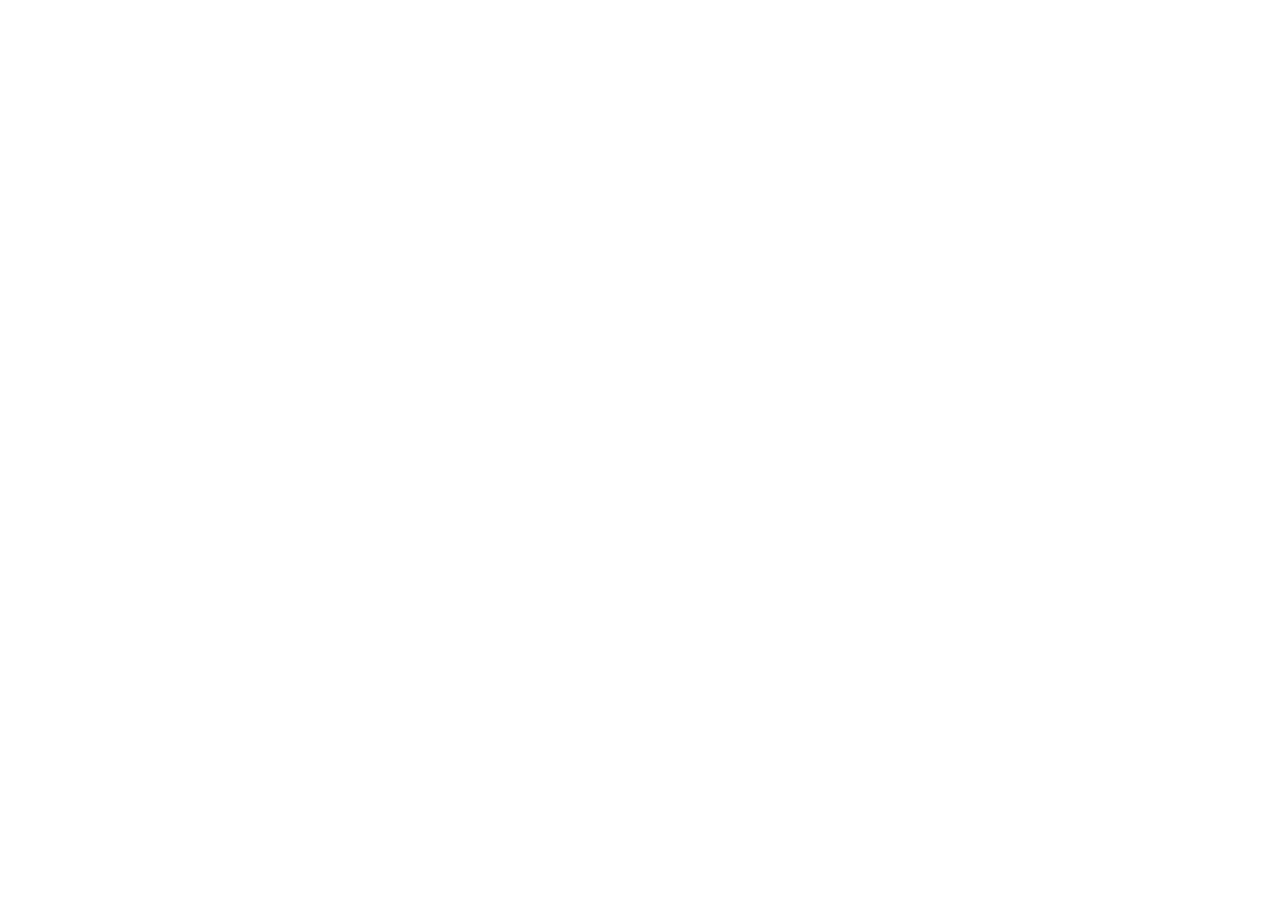
==== index.html @ 9f05d8c0 "first commit" ====
<!DOCTYPE html>
<html lang="pt-br">
<head>

  <meta charset="UTF-8">
  <meta http-equiv="X-UA-Compatible" content="IE=edge">
  <meta name="viewport" content="width=device-width, initial-scale=1.0">

 <link rel="preconnect" href="https://fonts.googleapis.com">
 <link rel="preconnect" href="https://fonts.gstatic.com" crossorigin>
 <link href="https://fonts.googleapis.com/css2?family=Roboto:wght@400;500;700&display=swap" rel="stylesheet">

  <title>Login</title>
  <link rel="stylesheet" href="style.css">
</head>
<body>
  
</body>
</html>
---- style.css ----
* {
  margin: 0;
  border: 0;
  padding: 0;
  box-sizing: border-box;
  font-family: 'Roboto', sans-serif;
}
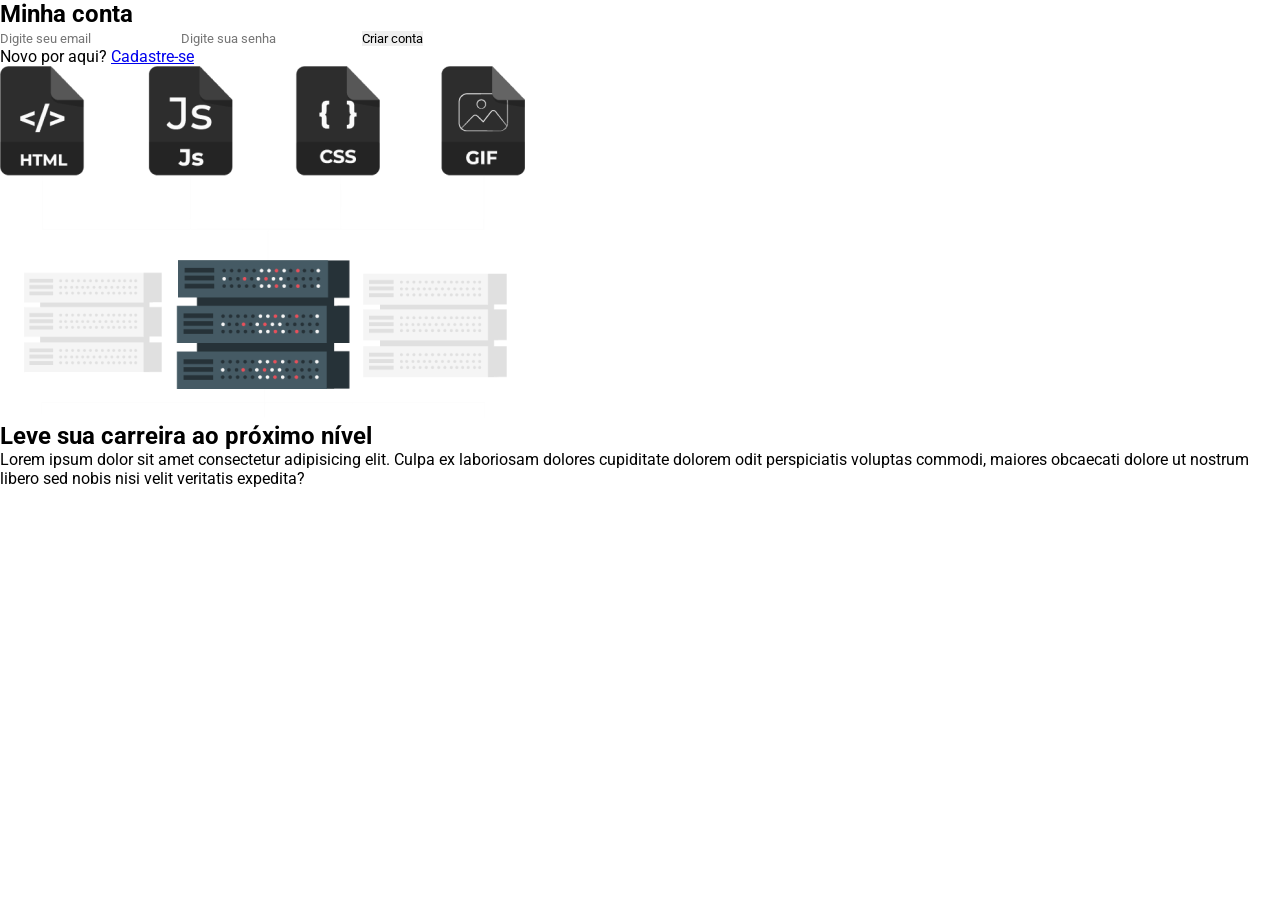
==== commit e8390b95: "feat: project layout" ====
--- a/index.html
+++ b/index.html
@@ -15,5 +15,32 @@
 </head>
 <body>
   
+  <main class="container">
+
+    <section class="left">
+      <h1>Minha conta</h1>
+
+      <form action="">
+        <input type="email" placeholder="Digite seu email" name="email">
+        <input type="password" placeholder="Digite sua senha" name="email">
+
+        <button type="submit">Criar conta</button>
+      </form>
+
+      <div class="area">
+        <span class="link">Novo por aqui? <a href="#">Cadastre-se</a></span>
+      </div>
+
+    </section>
+    
+    <section class="right">
+      <img class="info-img" src="assets/info.png" alt="Informações do projeto">
+
+      <h2 class="subtitle">Leve sua carreira ao próximo nível</h2>
+      <p class="description">Lorem ipsum dolor sit amet consectetur adipisicing elit. Culpa ex laboriosam dolores cupiditate dolorem odit perspiciatis voluptas commodi, maiores obcaecati dolore ut nostrum libero sed nobis nisi velit veritatis expedita?</p>
+    </section>
+
+  </main>
+
 </body>
 </html>
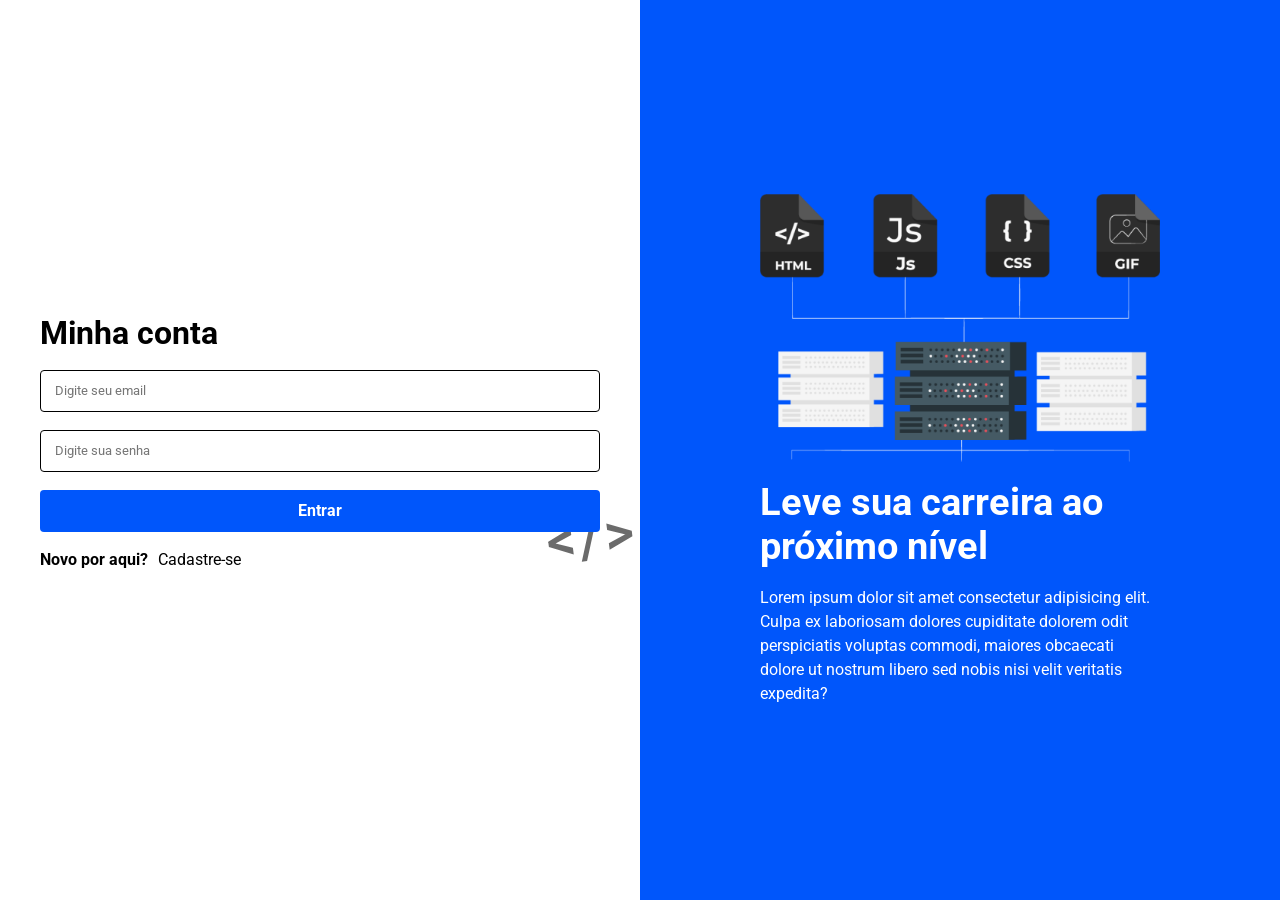
==== commit 2d30ad53: "fix: solving the problem of swapped screens" ====
--- a/index.html
+++ b/index.html
@@ -22,13 +22,13 @@
 
       <form action="">
         <input type="email" placeholder="Digite seu email" name="email">
-        <input type="password" placeholder="Digite sua senha" name="email">
-
-        <button type="submit">Criar conta</button>
+        <input type="password" placeholder="Digite sua senha" name="password">
+        
+        <button type="submit">Entrar</button>
       </form>
 
       <div class="area">
-        <span class="link">Novo por aqui? <a href="#">Cadastre-se</a></span>
+        <span class="link">Novo por aqui? <a href="signup.html">Cadastre-se</a></span>
       </div>
 
     </section>
--- a/style.css
+++ b/style.css
@@ -4,4 +4,196 @@
   padding: 0;
   box-sizing: border-box;
   font-family: 'Roboto', sans-serif;
-}+}
+
+  body {
+    --white: #FFF;
+    --black: #000;
+    --blue: #0056FB;
+    --blue-hover: #008AFB;
+
+
+    background-color: var(--white);
+    width: 100%;
+  }
+
+  .container {
+    display: flex;
+    flex-direction: row;
+    align-items: center;
+    justify-content: center;
+    margin: 0 auto;
+  }
+
+  .left {
+    flex: 1;
+    display: flex;
+    flex-direction: column;
+    justify-content: center;
+    align-items: center;
+    padding: 0 24px;
+  }
+
+  .left h1 {
+    width: 100%;
+    max-width: 560px;
+    margin-bottom: 18px;
+    font-size: 32px;
+  }
+
+  form {
+    position: relative;
+    display: flex;
+    flex-direction: column;
+    width: 100%;
+    max-width: 560px;
+    z-index: 9;
+  }
+
+  input {
+    border: 1px solid var(--black);
+    border-radius: 4px;
+    margin-bottom: 18px;
+    min-width: 100%;
+    padding: 0 14px;
+  }
+
+  form input[type = "text"], form input[type = "email"], form input[type = "password"] {
+    height: 42px;
+  }
+
+  button {
+    background-color: var(--blue);
+    height: 42px;
+    border-radius: 4px;
+    color: var(--white);
+    font-size: 16px;
+    font-weight: bold;
+    width: 100%;
+    max-width: 560px;
+    cursor: pointer;
+    margin-bottom: 18px;
+    transition: background-color 0.5s linear;
+    z-index: 2;
+  }
+
+  button:hover {
+    background-color: var(--blue-hover);
+  }
+
+  .area {
+    width: 100%;
+    max-width: 560px;
+    margin-bottom: 18px;
+  }
+
+  .link {
+    align-self: self-start;
+    font-weight: bold;
+  }
+
+  .link a {
+    text-decoration: none;
+    color: var(--black);
+    font-weight: normal;
+    margin-left: 6px;
+    transition: color 0.5s;
+  }
+
+  .link a:hover {
+    color: var(--blue-hover);
+  }
+
+  .right {
+    flex: 1;
+    background-color: var(--blue);
+    height: 100vh;
+    display: flex;
+    flex-direction: column;
+    align-items: center;
+    justify-content: center;
+    padding: 0 24px;
+  }
+
+  .info-img {
+    width: 100%;
+    max-width: 400px;
+    height: auto;
+    margin-bottom: 18px;
+  }
+
+  .subtitle {
+    max-width: 400px;
+    font-size: 38px;
+    color: var(--white);
+    margin-bottom: 18px;
+  }
+
+  .description {
+    max-width: 400px;
+    line-height: 150%;
+    color: var(--white);
+  }
+
+  form::before {
+    content: '';
+    position: absolute;
+    background-image: url(assets/code.svg);
+    background-size: 90px;
+    background-repeat: no-repeat;
+    z-index: 1;
+    width: 90px;
+    height: 90px;
+    opacity: 0.7;
+    bottom: -50px;
+    right: -35px;
+  }
+
+  @media (max-width: 700px) {
+    .container {
+      flex-direction: column;
+      min-height: 100vh;
+    }
+
+    .left {
+      width: 85%;
+      padding: 24px 0;
+    }
+
+    .left h1 {
+      margin-bottom: 18px;
+    }
+
+    .right {
+      padding: 32px 0;
+      width: 100%;
+      height: 100%;
+    }
+
+    form::before {
+      background-size: 80px;
+      width: 84px;
+      height: 82px;
+      bottom: -46px;
+      right: -30px;
+    }
+  }
+
+  @media (max-width: 500px) {
+      .info-img {
+        width: 84%;
+      }
+
+      .subtitle {
+        margin-bottom: 18px;
+        font-size: 32px;
+        max-width: 400px;
+        padding: 0 14px;
+        text-align: center;
+      }
+
+      .description {
+        max-width: 400px;
+        padding: 0 14px;
+      }
+  }
